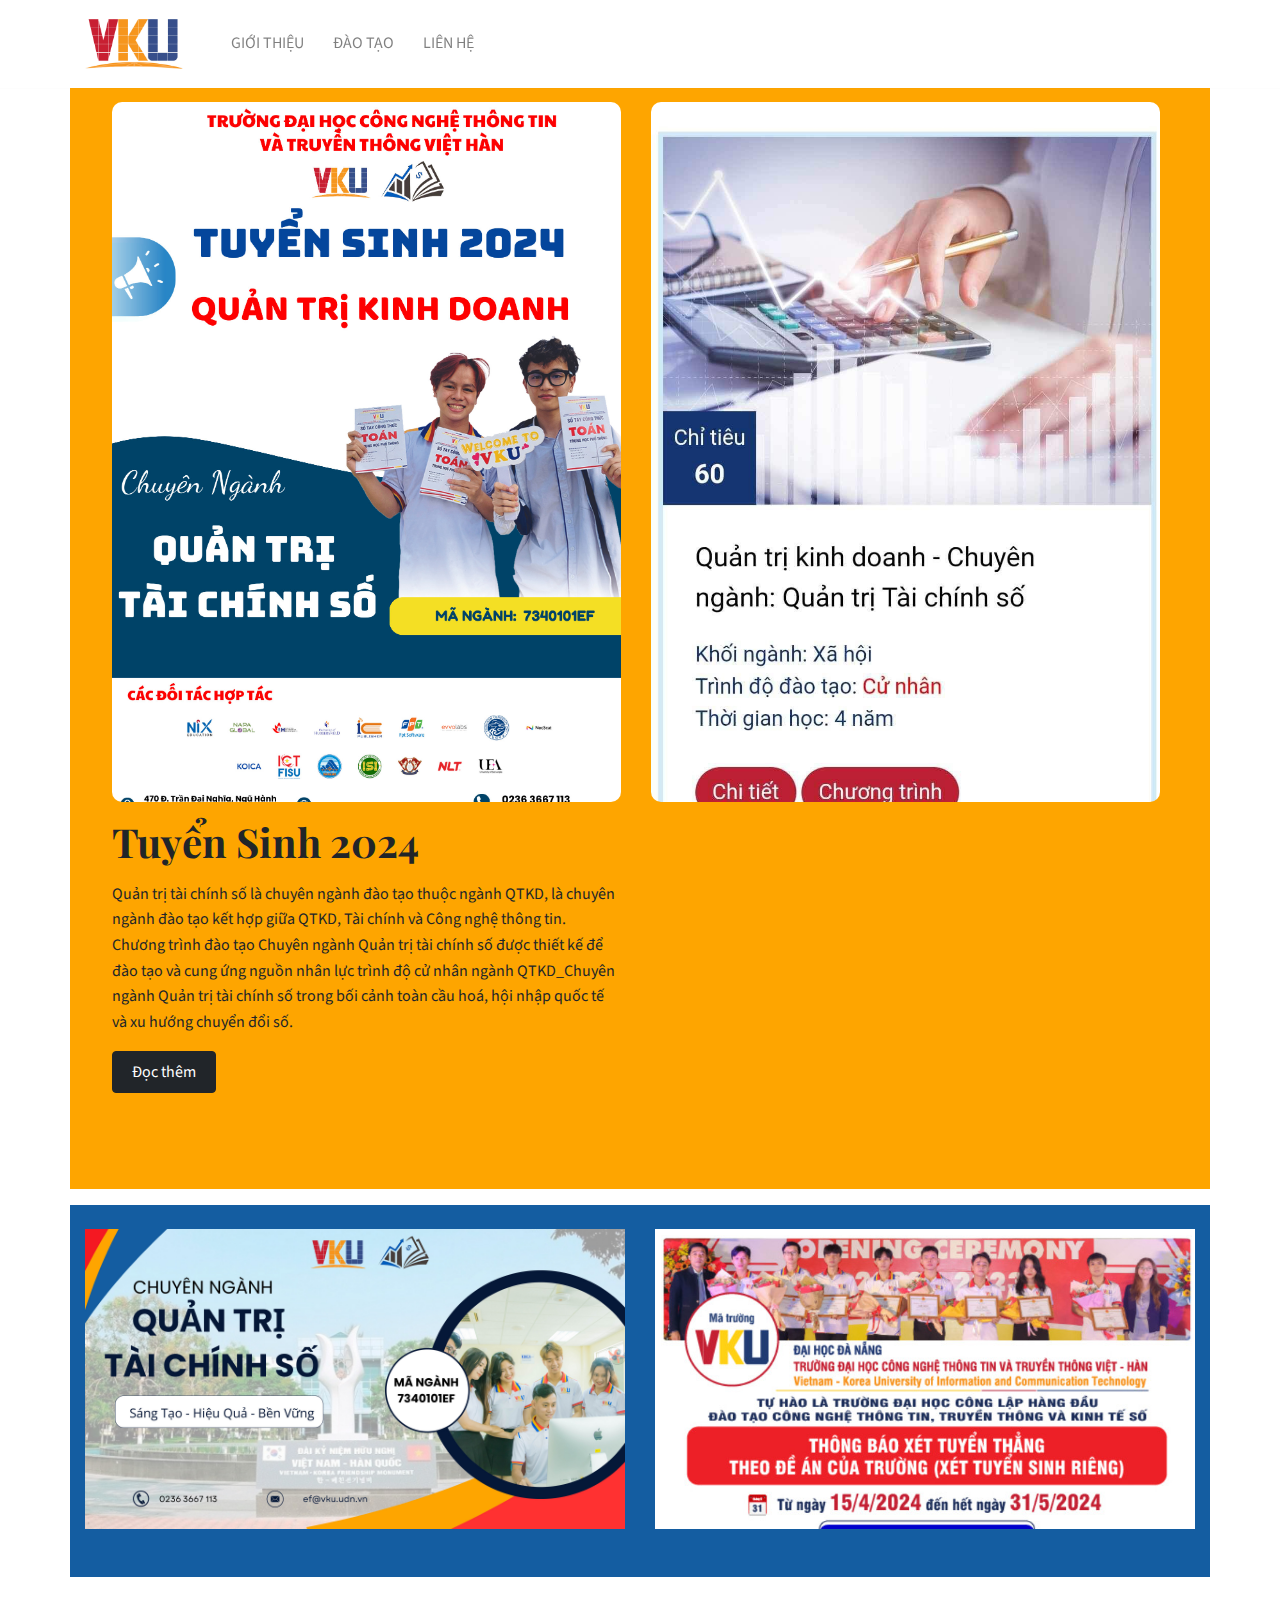
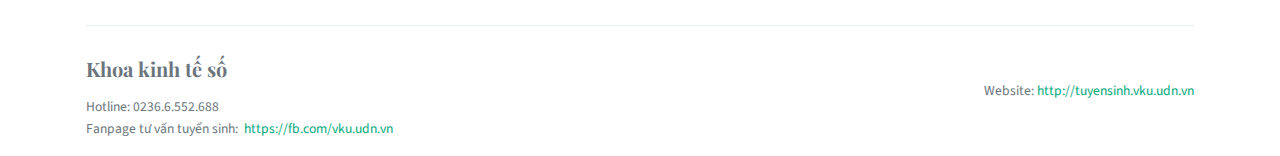
==== index.html @ 97d77fa2 "first commit" ====
<!DOCTYPE html>
<html lang="en">

<head>
	<meta charset="utf-8" />
	<link rel="apple-touch-icon" sizes="76x76" href="./assets/img/favicon.ico">
	<link rel="icon" type="image/png" href="./assets/img/favicon.ico">
	<meta http-equiv="X-UA-Compatible" content="IE=edge,chrome=1" />
	<title>Khoa kinh tế số</title>
	<meta content='width=device-width, initial-scale=1.0, maximum-scale=1.0, user-scalable=0, shrink-to-fit=no'
		name='viewport' />
	<!-- Google Font -->
	<link href="https://fonts.googleapis.com/css?family=Playfair+Display:400,700|Source+Sans+Pro:400,600,700"
		rel="stylesheet">
	<!-- Font Awesome Icons -->
	<link rel="stylesheet" href="https://use.fontawesome.com/releases/v5.3.1/css/all.css"
		integrity="sha384-mzrmE5qonljUremFsqc01SB46JvROS7bZs3IO2EmfFsd15uHvIt+Y8vEf7N7fWAU" crossorigin="anonymous">
	<!-- Main CSS -->
	<link href="./assets/css/main.css" rel="stylesheet" />
</head>

<body>
	<!--------------------------------------
NAVBAR
--------------------------------------->
	<nav class="topnav navbar navbar-expand-lg navbar-light bg-white fixed-top">
		<div class="container">
			<a class="navbar-brand" href="./index.html">
				<div
					style="height: 50px; width: 100px;;background-size:contain;background-image:url(./assets/img/demo/demo4.jpg); background-repeat: no-repeat;">
				</div>
			</a>
			<button class="navbar-toggler collapsed" type="button" data-toggle="collapse" data-target="#navbarColor02"
				aria-controls="navbarColor02" aria-expanded="false" aria-label="Toggle navigation">
				<span class="navbar-toggler-icon"></span>
			</button>
			<div class="navbar-collapse collapse" id="navbarColor02" style="">
				<ul class="navbar-nav mr-auto d-flex align-items-center">
					<li class="nav-item">
						<a class="nav-link" href="./article.html">GIỚI THIỆU</a>
					</li>
					<li class="nav-item">
						<a class="nav-link" href="./article.html">ĐÀO TẠO</a>
					</li>
					<a class="nav-link" href="./docs.html">LIÊN HỆ</a>
					</li>
				</ul>
			</div>
		</div>
	</nav>
	<!-- End Navbar -->


	<!--------------------------------------
HEADER
--------------------------------------->
	<div class="container" style="background-color: #FEA500;">
		<div class="jumbotron jumbotron-fluid mb-3 p-3 pb-0 position-relative " style="background-color: #FEA500;">
			<div class="pr-0 h-100 tofront d-flex justify-content-center">
				<div class="d-flex justify-content-between" style="width: 98%; height: 98%;">
					<div class=" pr-2 pb-6 pt-3 align-self-center" style="width: 49%;">
						<div
							style="height: 700px; background-size:cover;background-image:url(./assets/img/demo/poster1.jpg); border-radius: 10px;">
						</div>
						<h1 class="secondfont mb-3 font-weight-bold pt-3">Tuyển Sinh 2024</h1>
						<p class="mb-3">
							Quản trị tài chính số là chuyên ngành đào tạo thuộc ngành QTKD, là chuyên ngành đào tạo kết
							hợp giữa QTKD, Tài chính và Công nghệ thông tin. Chương trình đào tạo Chuyên ngành Quản trị
							tài chính số được thiết kế để đào tạo và cung ứng nguồn nhân lực trình độ cử nhân ngành
							QTKD_Chuyên ngành Quản trị tài chính số trong bối cảnh toàn cầu hoá, hội nhập quốc tế và xu
							hướng chuyển đổi số.
						</p>
						<a href="./article.html" class="btn btn-dark">Đọc thêm</a>
					</div>
					<div class=" pr-2 pb-6 pt-3 align-self-start" style="width: 49%;">
						<div class="pl-2 pr-0 align-self-start"
							style="height: 700px;background-size:cover;background-image:url(./assets/img/demo/poster2.jpg); border-radius: 10px;">
						</div>
					</div>

				</div>
			</div>
		</div>
	</div>
	<!-- End Header -->


	<!--------------------------------------
MAIN
--------------------------------------->

	<div class="container pt-4 pb-4" style="background-color: #145DA1;">
		<div class="row">
			<div class="col-lg-6">
				<div class="card border-0 mb-4 box-shadow">
					<div
						style="background-image: url(./assets/img/demo/poster3.jpg); height: 300px;    background-size: cover;    background-repeat: no-repeat;">
					</div>
					<!-- <div class="card-body px-0 pb-0 d-flex flex-column align-items-start">
						<h2 class="h4 font-weight-bold">
							<a class="text-dark" href="./article.html">Brain Stimulation Relieves Depression
								Symptoms</a>
						</h2>
						<p class="card-text">
							Researchers have found an effective target in the brain for electrical stimulation to
							improve mood in people suffering from depression.
						</p>
						<div>
							<small class="d-block"><a class="text-muted" href="./author.html">Favid Rick</a></small>
							<small class="text-muted">Dec 12 &middot; 5 min read</small>
						</div>
					</div> -->
				</div>
			</div>
			<div class="col-lg-6">
				<div class="card border-0 mb-4 box-shadow">
					<div
						style="background-image: url(./assets/img/demo/poster4.jpg); height: 300px;    background-size: cover;    background-repeat: no-repeat;">
					</div>
					<!-- <div class="card-body px-0 pb-0 d-flex flex-column align-items-start">
						<h2 class="h4 font-weight-bold">
							<a class="text-dark" href="./article.html">Brain Stimulation Relieves Depression
								Symptoms</a>
						</h2>
						<p class="card-text">
							Researchers have found an effective target in the brain for electrical stimulation to
							improve mood in people suffering from depression.
						</p>
						<div>
							<small class="d-block"><a class="text-muted" href="./author.html">Favid Rick</a></small>
							<small class="text-muted">Dec 12 &middot; 5 min read</small>
						</div>
					</div> -->
				</div>
				<!-- <div class="flex-md-row mb-4 box-shadow h-xl-300">
					<div class="mb-3 d-flex align-items-center">
						<img height="80" src="./assets/img/demo/demo1.jpg">
						<div class="pl-3">
							<h2 class="mb-2 h6 font-weight-bold">
								<a class="text-dark" href="./article.html">Nasa's IceSat space laser makes height maps
									of Earth</a>
							</h2>
							<div class="card-text text-muted small">
								Jake Bittle in LOVE/HATE
							</div>
							<small class="text-muted">Dec 12 &middot; 5 min read</small>
						</div>
					</div>
					<div class="mb-3 d-flex align-items-center">
						<img height="80" src="./assets/img/demo/demo2.jpg">
						<div class="pl-3">
							<h2 class="mb-2 h6 font-weight-bold">
								<a class="text-dark" href="./article.html">Underwater museum brings hope to Lake
									Titicaca</a>
							</h2>
							<div class="card-text text-muted small">
								Jake Bittle in LOVE/HATE
							</div>
							<small class="text-muted">Dec 12 &middot; 5 min read</small>
						</div>
					</div>
					<div class="mb-3 d-flex align-items-center">
						<img height="80" src="./assets/img/demo/demo3.jpg">
						<div class="pl-3">
							<h2 class="mb-2 h6 font-weight-bold">
								<a class="text-dark" href="./article.html">Sun-skimming probe starts calling home</a>
							</h2>
							<div class="card-text text-muted small">
								Jake Bittle in LOVE/HATE
							</div>
							<small class="text-muted">Dec 12 &middot; 5 min read</small>
						</div>
					</div>
				</div> -->
			</div>
		</div>
	</div>

	<!-- <div class="container">
		<div class="row justify-content-between">
			<div class="col-md-8">
				<h5 class="font-weight-bold spanborder"><span>All Stories</span></h5>
				<div class="mb-3 d-flex justify-content-between">
					<div class="pr-3">
						<h2 class="mb-1 h4 font-weight-bold">
							<a class="text-dark" href="./article.html">Nearly 200 Great Barrier Reef coral species also
								live in the deep sea</a>
						</h2>
						<p>
							There are more coral species lurking in the deep ocean that previously thought.
						</p>
						<div class="card-text text-muted small">
							Jake Bittle in SCIENCE
						</div>
						<small class="text-muted">Dec 12 &middot; 5 min read</small>
					</div>
					<img height="120" src="./assets/img/demo/blog8.jpg">
				</div>
				<div class="mb-3 d-flex justify-content-between">
					<div class="pr-3">
						<h2 class="mb-1 h4 font-weight-bold">
							<a class="text-dark" href="./article.html">East Antarctica's glaciers are stirring</a>
						</h2>
						<p>
							Nasa says it has detected the first signs of significant melting in a swathe of glaciers in
							East Antarctica.
						</p>
						<div class="card-text text-muted small">
							Jake Bittle in SCIENCE
						</div>
						<small class="text-muted">Dec 12 &middot; 5 min read</small>
					</div>
					<img height="120" src="./assets/img/demo/1.jpg">
				</div>
				<div class="mb-3 d-flex justify-content-between">
					<div class="pr-3">
						<h2 class="mb-1 h4 font-weight-bold">
							<a class="text-dark" href="./article.html">50 years ago, armadillos hinted that DNA wasn’t
								destiny</a>
						</h2>
						<p>
							Nasa says it has detected the first signs of significant melting in a swathe of glaciers in
							East Antarctica.
						</p>
						<div class="card-text text-muted small">
							Jake Bittle in SCIENCE
						</div>
						<small class="text-muted">Dec 12 &middot; 5 min read</small>
					</div>
					<img height="120" src="./assets/img/demo/5.jpg">
				</div>
			</div>
			<div class="col-md-4 pl-4">
				<h5 class="font-weight-bold spanborder"><span>Popular</span></h5>
				<ol class="list-featured">
					<li>
						<span>
							<h6 class="font-weight-bold">
								<a href="./article.html" class="text-dark">Did Supernovae Kill Off Large Ocean
									Animals?</a>
							</h6>
							<p class="text-muted">
								Jake Bittle in SCIENCE
							</p>
						</span>
					</li>
					<li>
						<span>
							<h6 class="font-weight-bold">
								<a href="./article.html" class="text-dark">Humans Reversing Climate Clock: 50 Million
									Years</a>
							</h6>
							<p class="text-muted">
								Jake Bittle in SCIENCE
							</p>
						</span>
					</li>
					<li>
						<span>
							<h6 class="font-weight-bold">
								<a href="./article.html" class="text-dark">Unprecedented Views of the Birth of
									Planets</a>
							</h6>
							<p class="text-muted">
								Jake Bittle in SCIENCE
							</p>
						</span>
					</li>
					<li>
						<span>
							<h6 class="font-weight-bold">
								<a href="./article.html" class="text-dark">Effective New Target for Mood-Boosting Brain
									Stimulation Found</a>
							</h6>
							<p class="text-muted">
								Jake Bittle in SCIENCE
							</p>
						</span>
					</li>
				</ol>
			</div>
		</div>
	</div> -->

	<!--------------------------------------
FOOTER
--------------------------------------->
	<div class="container mt-5">
		<footer class="bg-white border-top p-3 text-muted small">
			<div class="row align-items-center justify-content-between">
				<div>
					<span class="navbar-brand mr-2"><strong>Khoa kinh tế số</strong></span>
					<div>Hotline: 0236.6.552.688</div>
					<div>Fanpage tư vấn tuyển sinh: <a href="https://fb.com/vku.udn.vn"> https://fb.com/vku.udn.vn</a></div>
				</div>
				<div>
					<div>Website: <a href="http://tuyensinh.vku.udn.vn">http://tuyensinh.vku.udn.vn</a></div>
				</div>
			</div>
		</footer>
	</div>
	<!-- End Footer -->

	<!--------------------------------------
JAVASCRIPTS
--------------------------------------->
	<script src="./assets/js/vendor/jquery.min.js" type="text/javascript"></script>
	<script src="./assets/js/vendor/popper.min.js" type="text/javascript"></script>
	<script src="./assets/js/vendor/bootstrap.min.js" type="text/javascript"></script>
	<script src="./assets/js/functions.js" type="text/javascript"></script>
</body>

</html>
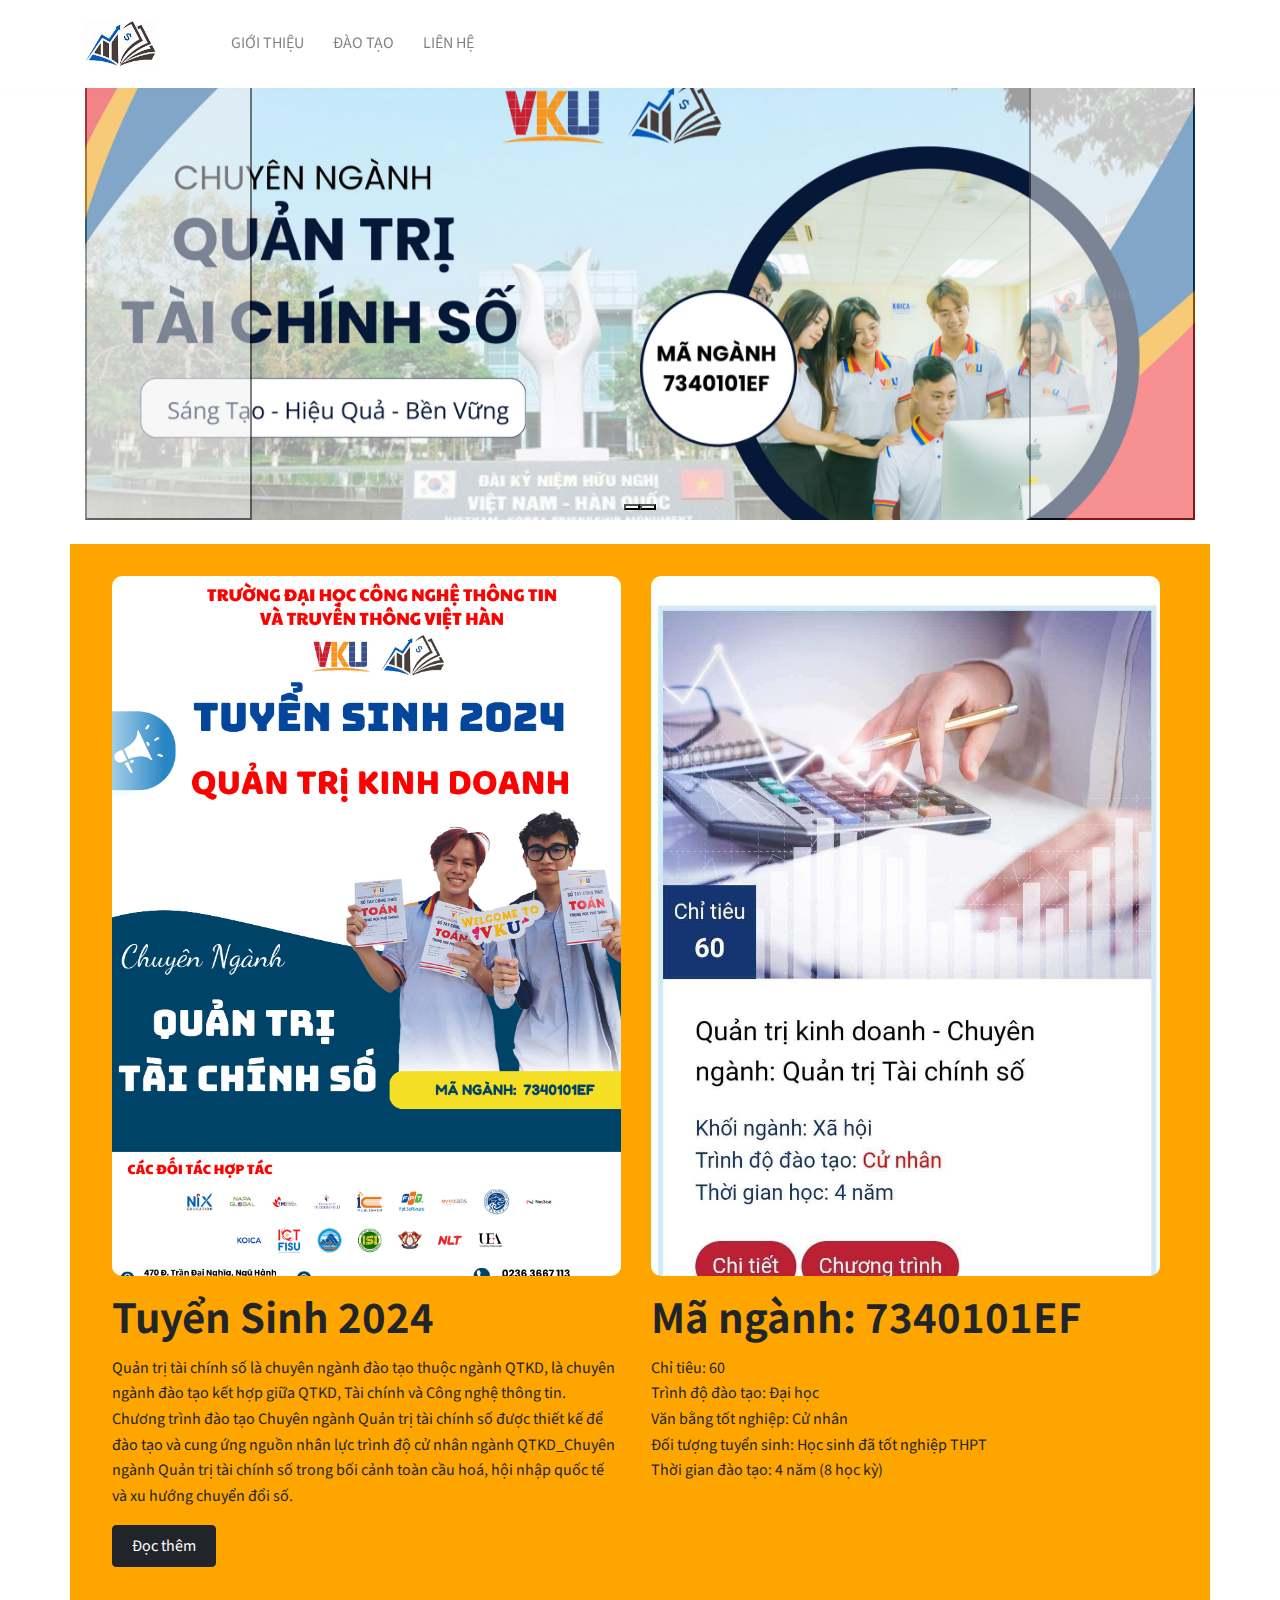
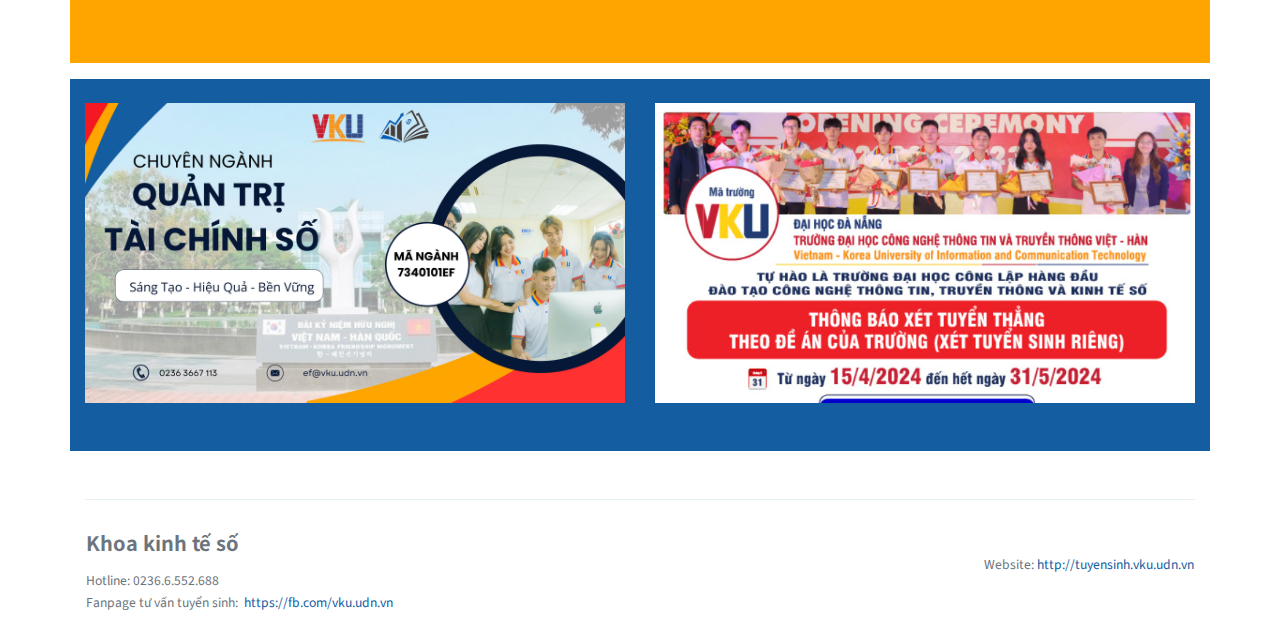
==== commit 339a8a55: "fix" ====
--- a/index.html
+++ b/index.html
@@ -1,313 +1,319 @@
 <!DOCTYPE html>
 <html lang="en">
-
-<head>
-	<meta charset="utf-8" />
-	<link rel="apple-touch-icon" sizes="76x76" href="./assets/img/favicon.ico">
-	<link rel="icon" type="image/png" href="./assets/img/favicon.ico">
-	<meta http-equiv="X-UA-Compatible" content="IE=edge,chrome=1" />
-	<title>Khoa kinh tế số</title>
-	<meta content='width=device-width, initial-scale=1.0, maximum-scale=1.0, user-scalable=0, shrink-to-fit=no'
-		name='viewport' />
-	<!-- Google Font -->
-	<link href="https://fonts.googleapis.com/css?family=Playfair+Display:400,700|Source+Sans+Pro:400,600,700"
-		rel="stylesheet">
-	<!-- Font Awesome Icons -->
-	<link rel="stylesheet" href="https://use.fontawesome.com/releases/v5.3.1/css/all.css"
-		integrity="sha384-mzrmE5qonljUremFsqc01SB46JvROS7bZs3IO2EmfFsd15uHvIt+Y8vEf7N7fWAU" crossorigin="anonymous">
-	<!-- Main CSS -->
-	<link href="./assets/css/main.css" rel="stylesheet" />
-</head>
-
-<body>
-	<!--------------------------------------
+  <head>
+    <meta charset="utf-8" />
+    <link
+      rel="apple-touch-icon"
+      sizes="76x76"
+      href="./assets/img/favicon.ico"
+    />
+    <link rel="icon" type="image/png" href="./assets/img/favicon.ico" />
+    <meta http-equiv="X-UA-Compatible" content="IE=edge,chrome=1" />
+    <title>Khoa kinh tế số</title>
+    <meta
+      content="width=device-width, initial-scale=1.0, maximum-scale=1.0, user-scalable=0, shrink-to-fit=no"
+      name="viewport"
+    />
+    <!-- Google Font -->
+    <link
+      href="https://fonts.googleapis.com/css?family=Playfair+Display:400,700|Source+Sans+Pro:400,600,700"
+      rel="stylesheet"
+    />
+    <link rel="preconnect" href="https://fonts.googleapis.com" />
+    <link rel="preconnect" href="https://fonts.gstatic.com" crossorigin />
+    <link
+      href="https://fonts.googleapis.com/css2?family=Noto+Sans+JP:wght@100..900&display=swap"
+      rel="stylesheet"
+    />
+
+    <!-- Font Awesome Icons -->
+    <link
+      rel="stylesheet"
+      href="https://use.fontawesome.com/releases/v5.3.1/css/all.css"
+      integrity="sha384-mzrmE5qonljUremFsqc01SB46JvROS7bZs3IO2EmfFsd15uHvIt+Y8vEf7N7fWAU"
+      crossorigin="anonymous"
+    />
+    <!-- Main CSS -->
+    <link href="./assets/css/main.css" rel="stylesheet" />
+    <link
+      href="https://cdn.jsdelivr.net/npm/bootstrap@5.0.2/dist/css/bootstrap.min.css"
+      rel="stylesheet"
+      integrity="sha384-EVSTQN3/azprG1Anm3QDgpJLIm9Nao0Yz1ztcQTwFspd3yD65VohhpuuCOmLASjC"
+      crossorigin="anonymous"
+    />
+  </head>
+
+  <body>
+    <!--------------------------------------
 NAVBAR
 --------------------------------------->
-	<nav class="topnav navbar navbar-expand-lg navbar-light bg-white fixed-top">
-		<div class="container">
-			<a class="navbar-brand" href="./index.html">
-				<div
-					style="height: 50px; width: 100px;;background-size:contain;background-image:url(./assets/img/demo/demo4.jpg); background-repeat: no-repeat;">
-				</div>
-			</a>
-			<button class="navbar-toggler collapsed" type="button" data-toggle="collapse" data-target="#navbarColor02"
-				aria-controls="navbarColor02" aria-expanded="false" aria-label="Toggle navigation">
-				<span class="navbar-toggler-icon"></span>
-			</button>
-			<div class="navbar-collapse collapse" id="navbarColor02" style="">
-				<ul class="navbar-nav mr-auto d-flex align-items-center">
-					<li class="nav-item">
-						<a class="nav-link" href="./article.html">GIỚI THIỆU</a>
-					</li>
-					<li class="nav-item">
-						<a class="nav-link" href="./article.html">ĐÀO TẠO</a>
-					</li>
-					<a class="nav-link" href="./docs.html">LIÊN HỆ</a>
-					</li>
-				</ul>
-			</div>
-		</div>
-	</nav>
-	<!-- End Navbar -->
-
-
-	<!--------------------------------------
+
+    <nav class="topnav navbar navbar-expand-lg navbar-light bg-white fixed-top">
+      <div class="container" style="max-width: 1140px !important">
+        <a class="navbar-brand" href="./index.html">
+          <div
+            style="
+              height: 50px;
+              width: 100px;
+              background-size: contain;
+              background-image: url(./assets/img/demo/icon.jpg);
+              background-repeat: no-repeat;
+            "
+          ></div>
+        </a>
+        <button
+          class="navbar-toggler collapsed"
+          type="button"
+          data-toggle="collapse"
+          data-target="#navbarColor02"
+          aria-controls="navbarColor02"
+          aria-expanded="false"
+          aria-label="Toggle navigation"
+        >
+          <span class="navbar-toggler-icon"></span>
+        </button>
+        <div class="navbar-collapse collapse" id="navbarColor02" style="">
+          <ul class="navbar-nav mr-auto d-flex align-items-center">
+            <li class="nav-item">
+              <a class="nav-link" href="./about.html">GIỚI THIỆU</a>
+            </li>
+            <li class="nav-item">
+              <a class="nav-link" href="./education.html">ĐÀO TẠO</a>
+            </li>
+            <li>
+              <a class="nav-link" href="./contact.html">LIÊN HỆ</a>
+            </li>
+          </ul>
+        </div>
+      </div>
+    </nav>
+    <!-- End Navbar -->
+
+    <div
+      class="container mb-4"
+      style="height: 450px !important; max-width: 1140px !important"
+    >
+      <div class="pr-0 h-100 tofront d-flex justify-content-center">
+        <div>
+          <div
+            id="robotcarousel"
+            class="carousel slide"
+            data-bs-ride="carousel"
+          >
+            <div class="carousel-indicators">
+              <button
+                type="button"
+                data-bs-target="#robotcarousel"
+                data-bs-slide-to="0"
+                class="active"
+                aria-current="true"
+                aria-label="Slide 1"
+              ></button>
+              <button
+                type="button"
+                data-bs-target="#robotcarousel"
+                data-bs-slide-to="1"
+                aria-label="Slide 2"
+              ></button>
+            </div>
+
+            <div class="carousel-inner">
+              <div class="carousel-item active" style="height: 450px">
+                <img
+                  class="d-block w-100"
+                  src="./assets/img/demo/poster3.jpg"
+                  alt="swamp"
+                />
+              </div>
+              <div class="carousel-item" style="height: 450px">
+                <img
+                  class="d-block w-100"
+                  src="./assets/img/demo/demo2.jpg"
+                  alt="swamp"
+                />
+              </div>
+            </div>
+
+            <button
+              class="carousel-control-prev"
+              type="button"
+              data-bs-target="#robotcarousel"
+              data-bs-slide="prev"
+            >
+              <span
+                class="carousel-control-prev-icon"
+                aria-hidden="true"
+              ></span>
+              <span class="visually-hidden">Previous</span>
+            </button>
+            <button
+              class="carousel-control-next"
+              type="button"
+              data-bs-target="#robotcarousel"
+              data-bs-slide="next"
+            >
+              <span
+                class="carousel-control-next-icon"
+                aria-hidden="true"
+              ></span>
+              <span class="visually-hidden">Next</span>
+            </button>
+          </div>
+        </div>
+      </div>
+    </div>
+
+    <!--------------------------------------
 HEADER
 --------------------------------------->
-	<div class="container" style="background-color: #FEA500;">
-		<div class="jumbotron jumbotron-fluid mb-3 p-3 pb-0 position-relative " style="background-color: #FEA500;">
-			<div class="pr-0 h-100 tofront d-flex justify-content-center">
-				<div class="d-flex justify-content-between" style="width: 98%; height: 98%;">
-					<div class=" pr-2 pb-6 pt-3 align-self-center" style="width: 49%;">
-						<div
-							style="height: 700px; background-size:cover;background-image:url(./assets/img/demo/poster1.jpg); border-radius: 10px;">
-						</div>
-						<h1 class="secondfont mb-3 font-weight-bold pt-3">Tuyển Sinh 2024</h1>
-						<p class="mb-3">
-							Quản trị tài chính số là chuyên ngành đào tạo thuộc ngành QTKD, là chuyên ngành đào tạo kết
-							hợp giữa QTKD, Tài chính và Công nghệ thông tin. Chương trình đào tạo Chuyên ngành Quản trị
-							tài chính số được thiết kế để đào tạo và cung ứng nguồn nhân lực trình độ cử nhân ngành
-							QTKD_Chuyên ngành Quản trị tài chính số trong bối cảnh toàn cầu hoá, hội nhập quốc tế và xu
-							hướng chuyển đổi số.
-						</p>
-						<a href="./article.html" class="btn btn-dark">Đọc thêm</a>
-					</div>
-					<div class=" pr-2 pb-6 pt-3 align-self-start" style="width: 49%;">
-						<div class="pl-2 pr-0 align-self-start"
-							style="height: 700px;background-size:cover;background-image:url(./assets/img/demo/poster2.jpg); border-radius: 10px;">
-						</div>
-					</div>
-
-				</div>
-			</div>
-		</div>
-	</div>
-	<!-- End Header -->
-
-
-	<!--------------------------------------
+    <div
+      class="container"
+      style="background-color: #fea500; max-width: 1140px !important"
+    >
+      <div
+        class="jumbotron jumbotron-fluid mb-3 p-3 pb-0 position-relative"
+        style="background-color: #fea500"
+      >
+        <div class="pr-0 h-100 tofront d-flex justify-content-center">
+          <div
+            class="d-flex justify-content-between"
+            style="width: 98%; height: 98%"
+          >
+            <div class="pr-2 pb-6 pt-3 align-self-center" style="width: 49%">
+              <div
+                style="
+                  height: 700px;
+                  background-size: cover;
+                  background-image: url(./assets/img/demo/poster1.jpg);
+                  border-radius: 10px;
+                "
+              ></div>
+              <h1 class="secondfont mb-3 font-weight-bold pt-3">
+                Tuyển Sinh 2024
+              </h1>
+              <p class="mb-3">
+                Quản trị tài chính số là chuyên ngành đào tạo thuộc ngành QTKD,
+                là chuyên ngành đào tạo kết hợp giữa QTKD, Tài chính và Công
+                nghệ thông tin. Chương trình đào tạo Chuyên ngành Quản trị tài
+                chính số được thiết kế để đào tạo và cung ứng nguồn nhân lực
+                trình độ cử nhân ngành QTKD_Chuyên ngành Quản trị tài chính số
+                trong bối cảnh toàn cầu hoá, hội nhập quốc tế và xu hướng chuyển
+                đổi số.
+              </p>
+              <a href="./article.html" class="btn btn-dark">Đọc thêm</a>
+            </div>
+            <div class="pr-2 pb-6 pt-3 align-self-start" style="width: 49%">
+              <div
+                class="pl-2 pr-0 align-self-start"
+                style="
+                  height: 700px;
+                  background-size: cover;
+                  background-image: url(./assets/img/demo/poster2.jpg);
+                  border-radius: 10px;
+                "
+              ></div>
+              <h1 class="secondfont font-weight-bold pt-3 mb-3">
+                Mã ngành: 7340101EF
+              </h1>
+              <p class="mb-0">Chỉ tiêu: 60</p>
+              <p class="mb-0">Trình độ đào tạo: Đại học</p>
+              <p class="mb-0">Văn bằng tốt nghiệp: Cử nhân</p>
+              <p class="mb-0">
+                Đối tượng tuyển sinh: Học sinh đã tốt nghiệp THPT
+              </p>
+              <p class="mb-0">Thời gian đào tạo: 4 năm (8 học kỳ)</p>
+            </div>
+          </div>
+        </div>
+      </div>
+    </div>
+    <!-- End Header -->
+
+    <!--------------------------------------
 MAIN
 --------------------------------------->
 
-	<div class="container pt-4 pb-4" style="background-color: #145DA1;">
-		<div class="row">
-			<div class="col-lg-6">
-				<div class="card border-0 mb-4 box-shadow">
-					<div
-						style="background-image: url(./assets/img/demo/poster3.jpg); height: 300px;    background-size: cover;    background-repeat: no-repeat;">
-					</div>
-					<!-- <div class="card-body px-0 pb-0 d-flex flex-column align-items-start">
-						<h2 class="h4 font-weight-bold">
-							<a class="text-dark" href="./article.html">Brain Stimulation Relieves Depression
-								Symptoms</a>
-						</h2>
-						<p class="card-text">
-							Researchers have found an effective target in the brain for electrical stimulation to
-							improve mood in people suffering from depression.
-						</p>
-						<div>
-							<small class="d-block"><a class="text-muted" href="./author.html">Favid Rick</a></small>
-							<small class="text-muted">Dec 12 &middot; 5 min read</small>
-						</div>
-					</div> -->
-				</div>
-			</div>
-			<div class="col-lg-6">
-				<div class="card border-0 mb-4 box-shadow">
-					<div
-						style="background-image: url(./assets/img/demo/poster4.jpg); height: 300px;    background-size: cover;    background-repeat: no-repeat;">
-					</div>
-					<!-- <div class="card-body px-0 pb-0 d-flex flex-column align-items-start">
-						<h2 class="h4 font-weight-bold">
-							<a class="text-dark" href="./article.html">Brain Stimulation Relieves Depression
-								Symptoms</a>
-						</h2>
-						<p class="card-text">
-							Researchers have found an effective target in the brain for electrical stimulation to
-							improve mood in people suffering from depression.
-						</p>
-						<div>
-							<small class="d-block"><a class="text-muted" href="./author.html">Favid Rick</a></small>
-							<small class="text-muted">Dec 12 &middot; 5 min read</small>
-						</div>
-					</div> -->
-				</div>
-				<!-- <div class="flex-md-row mb-4 box-shadow h-xl-300">
-					<div class="mb-3 d-flex align-items-center">
-						<img height="80" src="./assets/img/demo/demo1.jpg">
-						<div class="pl-3">
-							<h2 class="mb-2 h6 font-weight-bold">
-								<a class="text-dark" href="./article.html">Nasa's IceSat space laser makes height maps
-									of Earth</a>
-							</h2>
-							<div class="card-text text-muted small">
-								Jake Bittle in LOVE/HATE
-							</div>
-							<small class="text-muted">Dec 12 &middot; 5 min read</small>
-						</div>
-					</div>
-					<div class="mb-3 d-flex align-items-center">
-						<img height="80" src="./assets/img/demo/demo2.jpg">
-						<div class="pl-3">
-							<h2 class="mb-2 h6 font-weight-bold">
-								<a class="text-dark" href="./article.html">Underwater museum brings hope to Lake
-									Titicaca</a>
-							</h2>
-							<div class="card-text text-muted small">
-								Jake Bittle in LOVE/HATE
-							</div>
-							<small class="text-muted">Dec 12 &middot; 5 min read</small>
-						</div>
-					</div>
-					<div class="mb-3 d-flex align-items-center">
-						<img height="80" src="./assets/img/demo/demo3.jpg">
-						<div class="pl-3">
-							<h2 class="mb-2 h6 font-weight-bold">
-								<a class="text-dark" href="./article.html">Sun-skimming probe starts calling home</a>
-							</h2>
-							<div class="card-text text-muted small">
-								Jake Bittle in LOVE/HATE
-							</div>
-							<small class="text-muted">Dec 12 &middot; 5 min read</small>
-						</div>
-					</div>
-				</div> -->
-			</div>
-		</div>
-	</div>
-
-	<!-- <div class="container">
-		<div class="row justify-content-between">
-			<div class="col-md-8">
-				<h5 class="font-weight-bold spanborder"><span>All Stories</span></h5>
-				<div class="mb-3 d-flex justify-content-between">
-					<div class="pr-3">
-						<h2 class="mb-1 h4 font-weight-bold">
-							<a class="text-dark" href="./article.html">Nearly 200 Great Barrier Reef coral species also
-								live in the deep sea</a>
-						</h2>
-						<p>
-							There are more coral species lurking in the deep ocean that previously thought.
-						</p>
-						<div class="card-text text-muted small">
-							Jake Bittle in SCIENCE
-						</div>
-						<small class="text-muted">Dec 12 &middot; 5 min read</small>
-					</div>
-					<img height="120" src="./assets/img/demo/blog8.jpg">
-				</div>
-				<div class="mb-3 d-flex justify-content-between">
-					<div class="pr-3">
-						<h2 class="mb-1 h4 font-weight-bold">
-							<a class="text-dark" href="./article.html">East Antarctica's glaciers are stirring</a>
-						</h2>
-						<p>
-							Nasa says it has detected the first signs of significant melting in a swathe of glaciers in
-							East Antarctica.
-						</p>
-						<div class="card-text text-muted small">
-							Jake Bittle in SCIENCE
-						</div>
-						<small class="text-muted">Dec 12 &middot; 5 min read</small>
-					</div>
-					<img height="120" src="./assets/img/demo/1.jpg">
-				</div>
-				<div class="mb-3 d-flex justify-content-between">
-					<div class="pr-3">
-						<h2 class="mb-1 h4 font-weight-bold">
-							<a class="text-dark" href="./article.html">50 years ago, armadillos hinted that DNA wasn’t
-								destiny</a>
-						</h2>
-						<p>
-							Nasa says it has detected the first signs of significant melting in a swathe of glaciers in
-							East Antarctica.
-						</p>
-						<div class="card-text text-muted small">
-							Jake Bittle in SCIENCE
-						</div>
-						<small class="text-muted">Dec 12 &middot; 5 min read</small>
-					</div>
-					<img height="120" src="./assets/img/demo/5.jpg">
-				</div>
-			</div>
-			<div class="col-md-4 pl-4">
-				<h5 class="font-weight-bold spanborder"><span>Popular</span></h5>
-				<ol class="list-featured">
-					<li>
-						<span>
-							<h6 class="font-weight-bold">
-								<a href="./article.html" class="text-dark">Did Supernovae Kill Off Large Ocean
-									Animals?</a>
-							</h6>
-							<p class="text-muted">
-								Jake Bittle in SCIENCE
-							</p>
-						</span>
-					</li>
-					<li>
-						<span>
-							<h6 class="font-weight-bold">
-								<a href="./article.html" class="text-dark">Humans Reversing Climate Clock: 50 Million
-									Years</a>
-							</h6>
-							<p class="text-muted">
-								Jake Bittle in SCIENCE
-							</p>
-						</span>
-					</li>
-					<li>
-						<span>
-							<h6 class="font-weight-bold">
-								<a href="./article.html" class="text-dark">Unprecedented Views of the Birth of
-									Planets</a>
-							</h6>
-							<p class="text-muted">
-								Jake Bittle in SCIENCE
-							</p>
-						</span>
-					</li>
-					<li>
-						<span>
-							<h6 class="font-weight-bold">
-								<a href="./article.html" class="text-dark">Effective New Target for Mood-Boosting Brain
-									Stimulation Found</a>
-							</h6>
-							<p class="text-muted">
-								Jake Bittle in SCIENCE
-							</p>
-						</span>
-					</li>
-				</ol>
-			</div>
-		</div>
-	</div> -->
-
-	<!--------------------------------------
+    <div
+      class="container pt-4 pb-4"
+      style="background-color: #145da1; max-width: 1140px !important"
+    >
+      <div class="row">
+        <div class="col-lg-6">
+          <div class="card border-0 mb-4 box-shadow">
+            <div
+              style="
+                background-image: url(./assets/img/demo/poster3.jpg);
+                height: 300px;
+                background-size: cover;
+                background-repeat: no-repeat;
+              "
+            ></div>
+          </div>
+        </div>
+        <div class="col-lg-6">
+          <div class="card border-0 mb-4 box-shadow">
+            <div
+              style="
+                background-image: url(./assets/img/demo/poster4.jpg);
+                height: 300px;
+                background-size: cover;
+                background-repeat: no-repeat;
+              "
+            ></div>
+          </div>
+        </div>
+      </div>
+    </div>
+
+    <!--------------------------------------
 FOOTER
 --------------------------------------->
-	<div class="container mt-5">
-		<footer class="bg-white border-top p-3 text-muted small">
-			<div class="row align-items-center justify-content-between">
-				<div>
-					<span class="navbar-brand mr-2"><strong>Khoa kinh tế số</strong></span>
-					<div>Hotline: 0236.6.552.688</div>
-					<div>Fanpage tư vấn tuyển sinh: <a href="https://fb.com/vku.udn.vn"> https://fb.com/vku.udn.vn</a></div>
-				</div>
-				<div>
-					<div>Website: <a href="http://tuyensinh.vku.udn.vn">http://tuyensinh.vku.udn.vn</a></div>
-				</div>
-			</div>
-		</footer>
-	</div>
-	<!-- End Footer -->
-
-	<!--------------------------------------
+    <div class="container mt-5" style="max-width: 1140px !important">
+      <footer class="bg-white border-top p-3 text-muted small">
+        <div class="row align-items-center justify-content-between flex-col">
+          <div>
+            <span class="navbar-brand mr-2"
+              ><strong>Khoa kinh tế số</strong></span
+            >
+            <div>Hotline: 0236.6.552.688</div>
+            <div>
+              Fanpage tư vấn tuyển sinh: <a
+                href="https://fb.com/vku.udn.vn"
+                style="color: #145da1"
+                > https://fb.com/vku.udn.vn</a
+              >
+            </div>
+          </div>
+          <div>
+            <div>
+              Website: <a
+                href="http://tuyensinh.vku.udn.vn"
+                style="color: #145da1"
+                >http://tuyensinh.vku.udn.vn</a
+              >
+            </div>
+          </div>
+        </div>
+      </footer>
+    </div>
+    <!-- End Footer -->
+
+    <!--------------------------------------
 JAVASCRIPTS
 --------------------------------------->
-	<script src="./assets/js/vendor/jquery.min.js" type="text/javascript"></script>
-	<script src="./assets/js/vendor/popper.min.js" type="text/javascript"></script>
-	<script src="./assets/js/vendor/bootstrap.min.js" type="text/javascript"></script>
-	<script src="./assets/js/functions.js" type="text/javascript"></script>
-</body>
-
-</html>+    <script
+      src="./assets/js/vendor/jquery.min.js"
+      type="text/javascript"
+    ></script>
+    <script
+      src="./assets/js/vendor/popper.min.js"
+      type="text/javascript"
+    ></script>
+    <script
+      src="https://cdn.jsdelivr.net/npm/bootstrap@5.0.2/dist/js/bootstrap.bundle.min.js"
+      integrity="sha384-MrcW6ZMFYlzcLA8Nl+NtUVF0sA7MsXsP1UyJoMp4YLEuNSfAP+JcXn/tWtIaxVXM"
+      crossorigin="anonymous"
+    ></script>
+    <script src="./assets/js/functions.js" type="text/javascript"></script>
+  </body>
+</html>
